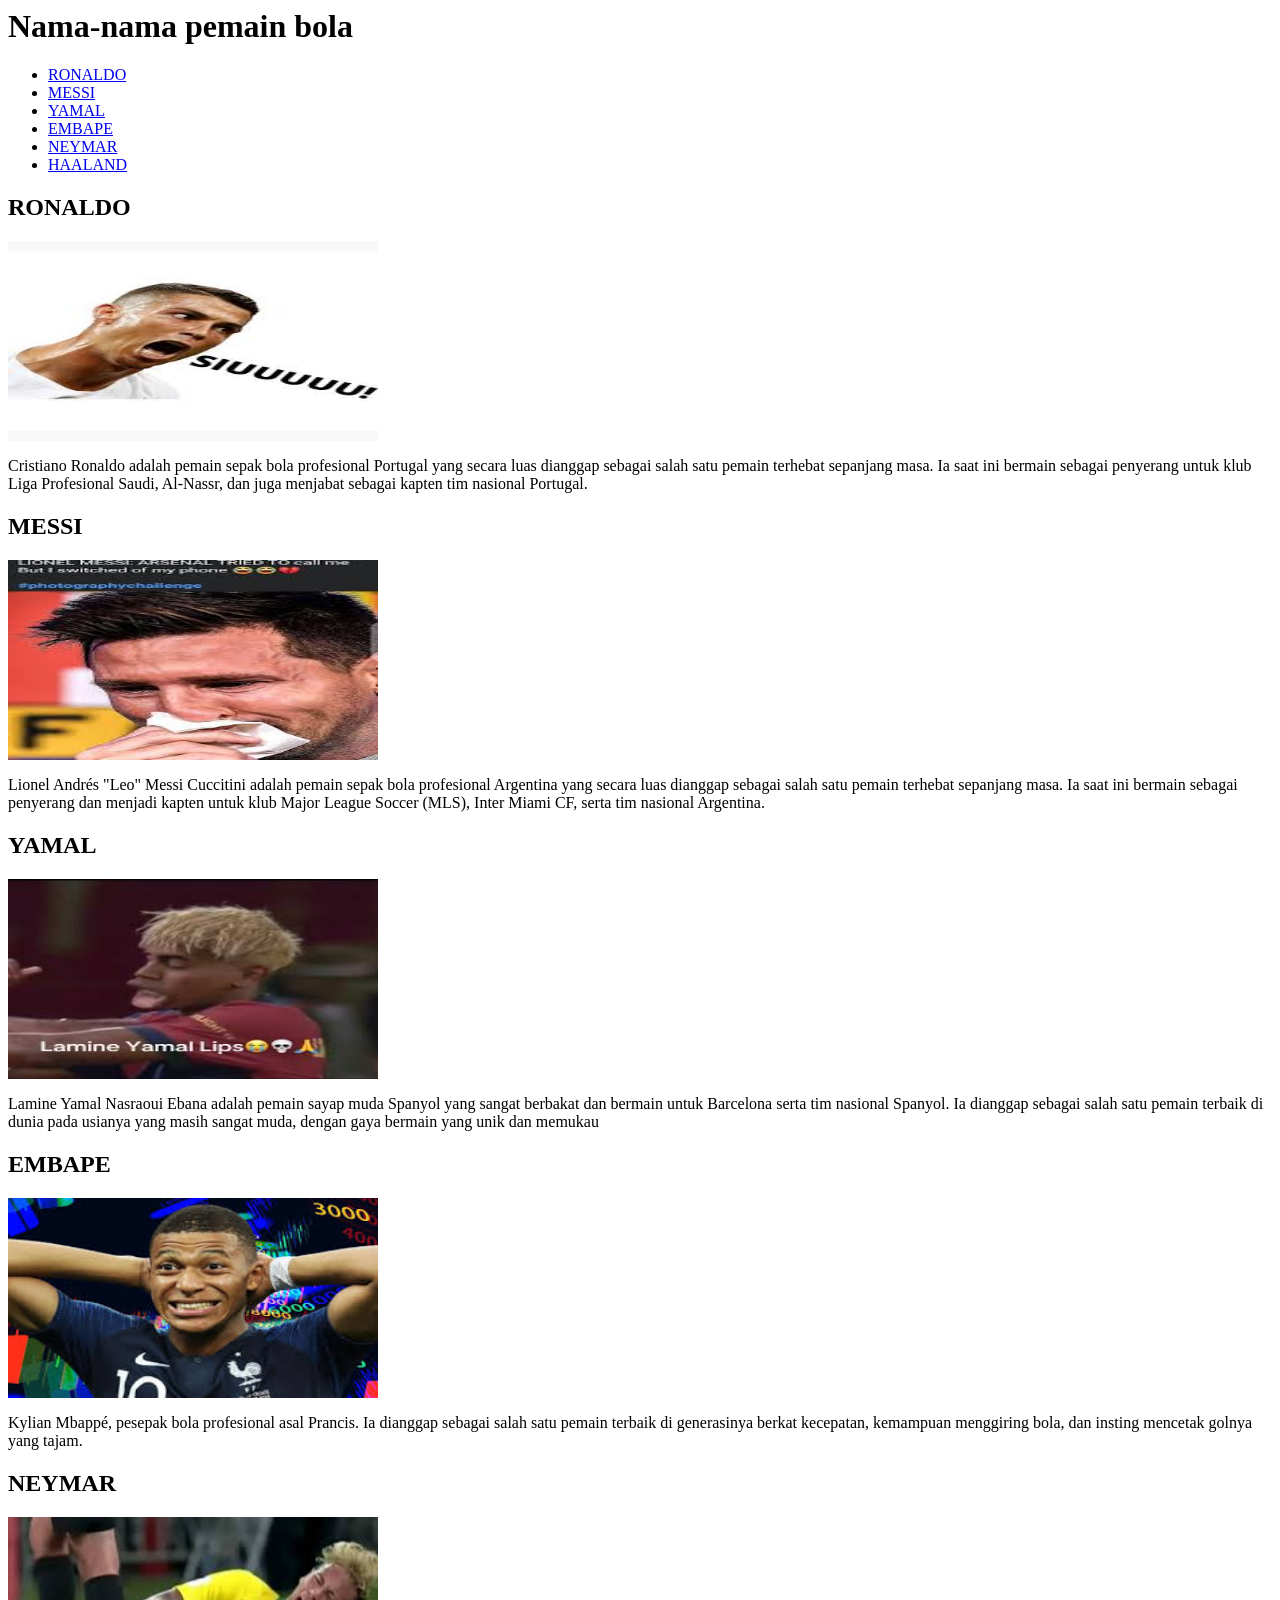
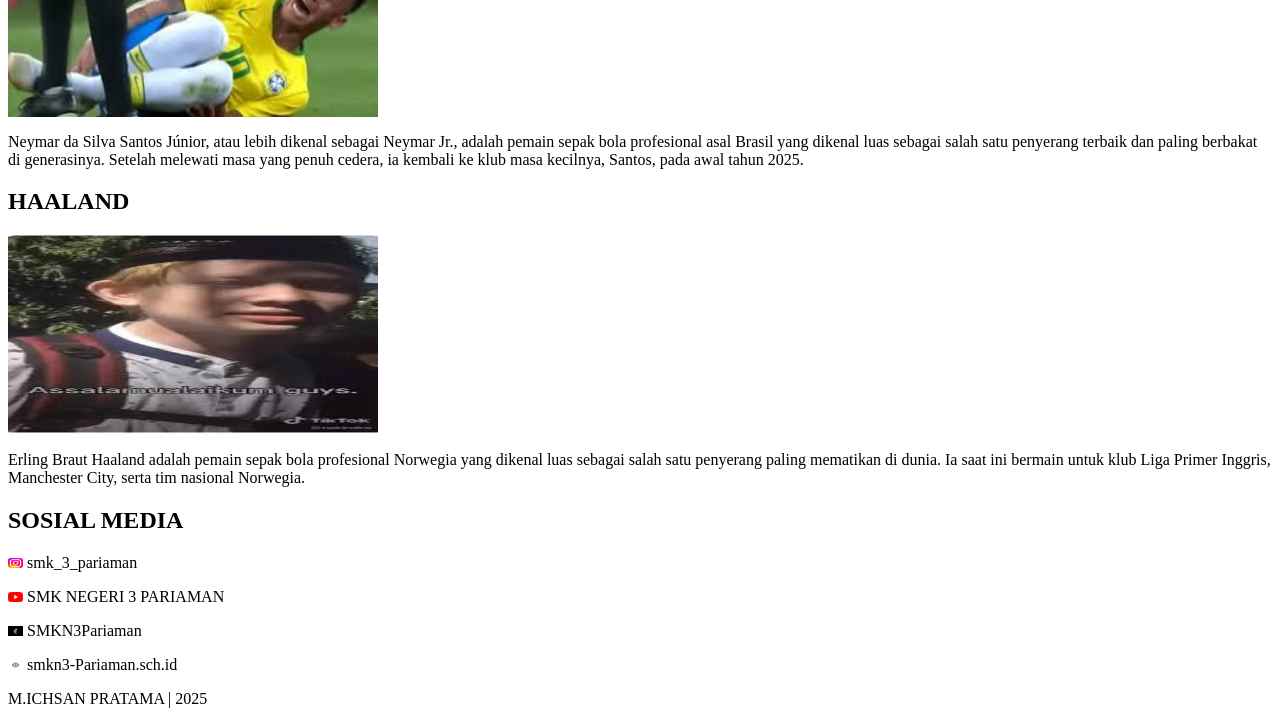
==== index.html @ 00ed28d8 "first commit" ====
<html>
    <head>
        <title>Latihan 16 Semantic HTML</title>
        <link rel="stylesheet" type="text/css" href="./latihan16.css">
    </head>
<body>
    <header>
        <div class="card">
            <h1>Nama-nama pemain bola</h1>
        </div>
            <nav>
                <ul>
                    <li><a href="#A" target="_self">RONALDO</a></li>
                    <li><a href="#B" target="_self">MESSI</a></li>
                    <li><a href="#C" target="_self">YAMAL</a></li>
                    <li><a href="#D" target="_self">EMBAPE</a></li>
                    <li><a href="#E" target="_self">NEYMAR</a></li>
                    <li><a href="#F" target="_self">HAALAND</a></li>
                </ul>
            </nav>
    </header>
    <main>
        <article class="card">
            <a name="A"><h2>RONALDO</h2></a>
            
            <img src="foto/ronaldo.jpeg" height="200px" width="370px">
            <p>
                Cristiano Ronaldo adalah pemain sepak bola profesional Portugal yang secara luas
                 dianggap sebagai salah satu pemain terhebat sepanjang masa.
                  Ia saat ini bermain sebagai penyerang untuk klub 
                  Liga Profesional Saudi, Al-Nassr, dan juga menjabat sebagai kapten tim nasional Portugal. 
            </p>
        </article>
        <article class="card">
            <a name="B"><h2>MESSI</h2></a>
            <img src="./foto/messi.jpeg" height="200px" width="370px">
            <p>
                Lionel Andrés "Leo" Messi Cuccitini adalah pemain sepak bola profesional Argentina 
                yang secara luas dianggap sebagai salah satu pemain terhebat sepanjang masa.
                Ia saat ini bermain sebagai penyerang dan menjadi kapten untuk klub Major League Soccer (MLS),
                 Inter Miami CF, serta tim nasional Argentina. 
            </p>
        </article>
        <article class="card">
            <a name="C"><h2>YAMAL</h2></a>
            <img src="./foto/yamal.jpeg" height="200px" width="370px">
            <p>
                Lamine Yamal Nasraoui Ebana adalah pemain sayap muda Spanyol yang sangat berbakat dan bermain untuk Barcelona serta tim nasional Spanyol.
                 Ia dianggap sebagai salah satu pemain terbaik di dunia pada usianya yang masih sangat muda,
                  dengan gaya bermain yang unik dan memukau
            </p>
        </article>
        <article class="card">
            <a name="D"><h2>EMBAPE</h2></a>
            <img src="./foto/embape.jpeg" height="200px" width="370px">
            <p>
               Kylian Mbappé, pesepak bola profesional asal Prancis.
               Ia dianggap sebagai salah satu pemain terbaik di generasinya berkat kecepatan,
               kemampuan menggiring bola, dan insting mencetak golnya yang tajam. 
            </p>
        </article>
        <article class="card">
            <a name="E"><h2>NEYMAR</h2></a>
            <img src="./foto/neymar.jpeg" height="200px" width="370px">
            <p>
                Neymar da Silva Santos Júnior, atau lebih dikenal sebagai Neymar Jr.,
                 adalah pemain sepak bola profesional asal Brasil yang dikenal luas
                  sebagai salah satu penyerang terbaik dan paling berbakat di generasinya.
             Setelah melewati masa yang penuh cedera, ia kembali ke klub masa kecilnya, Santos, pada awal tahun 2025. 
            </p>
        </article>
        <article class="card">
            <a name="F"><h2>HAALAND</h2></a>
            <img src="./foto/HAALAND.jpeg" height="200px" width="370px">
            <p>
                Erling Braut Haaland adalah pemain sepak bola profesional Norwegia yang dikenal luas sebagai salah satu penyerang paling mematikan di dunia.
                 Ia saat ini bermain untuk klub Liga Primer Inggris, Manchester City, serta tim nasional Norwegia. 
            </p>
            <aside>
       <article class="card sosialmedia">
         <header>
           <h2>SOSIAL MEDIA</h2>
           <p>
             <img src="./foto/ig.jpeg"height="10px" width="15px">
             smk_3_pariaman
             </p>
           <p>
             <img src="./foto/yt.png"height="10px" width="15px">
             SMK NEGERI 3 PARIAMAN
             </p>
           <P>
             <img src="./foto/tiktok.png"height="10px" width="15px">
             SMKN3Pariaman
             </p>
           <p>
             <img src="./foto/web.png"height="10px" width="15px">
             smkn3-Pariaman.sch.id
           </P>
         </header>
       </article>
     </aside>
   </main>
   <footer>
    <p>M.ICHSAN PRATAMA | 2025</p>
   </footer>
        </article>
    </main>
</body>
</html>
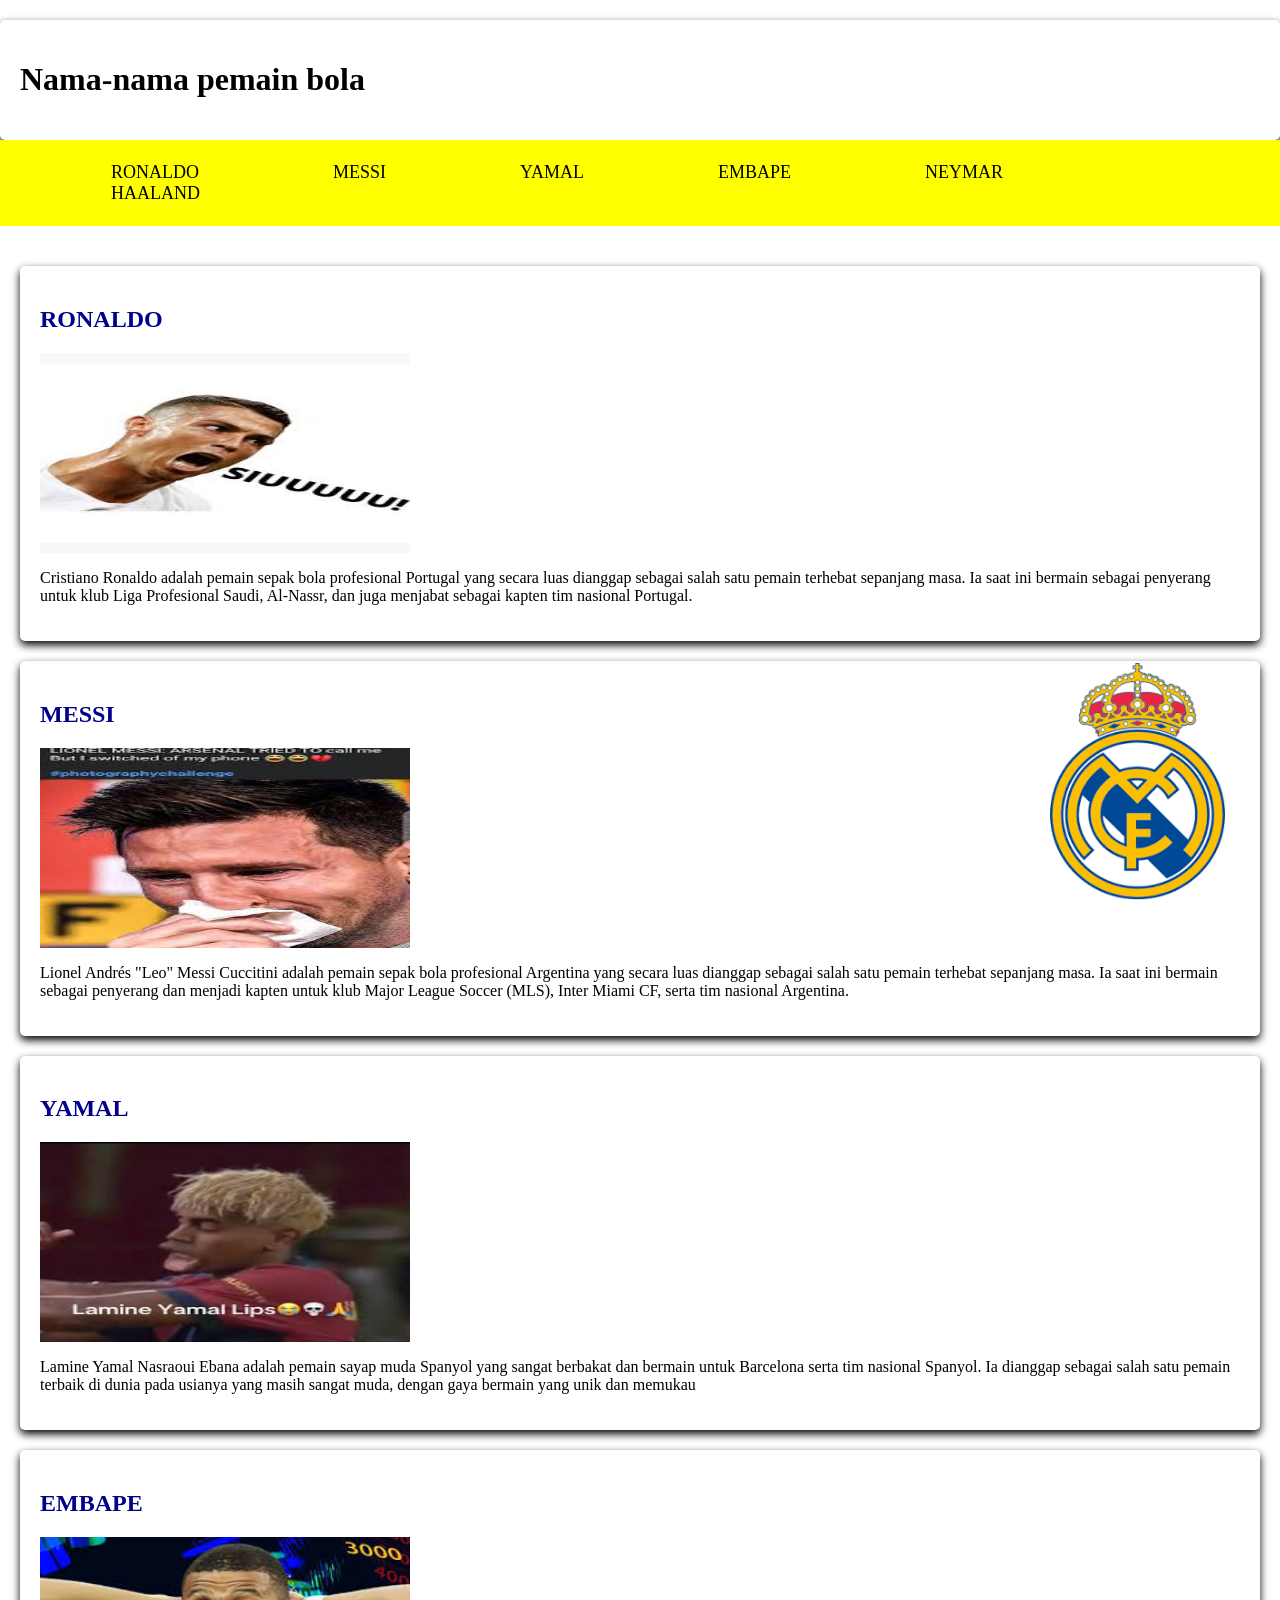
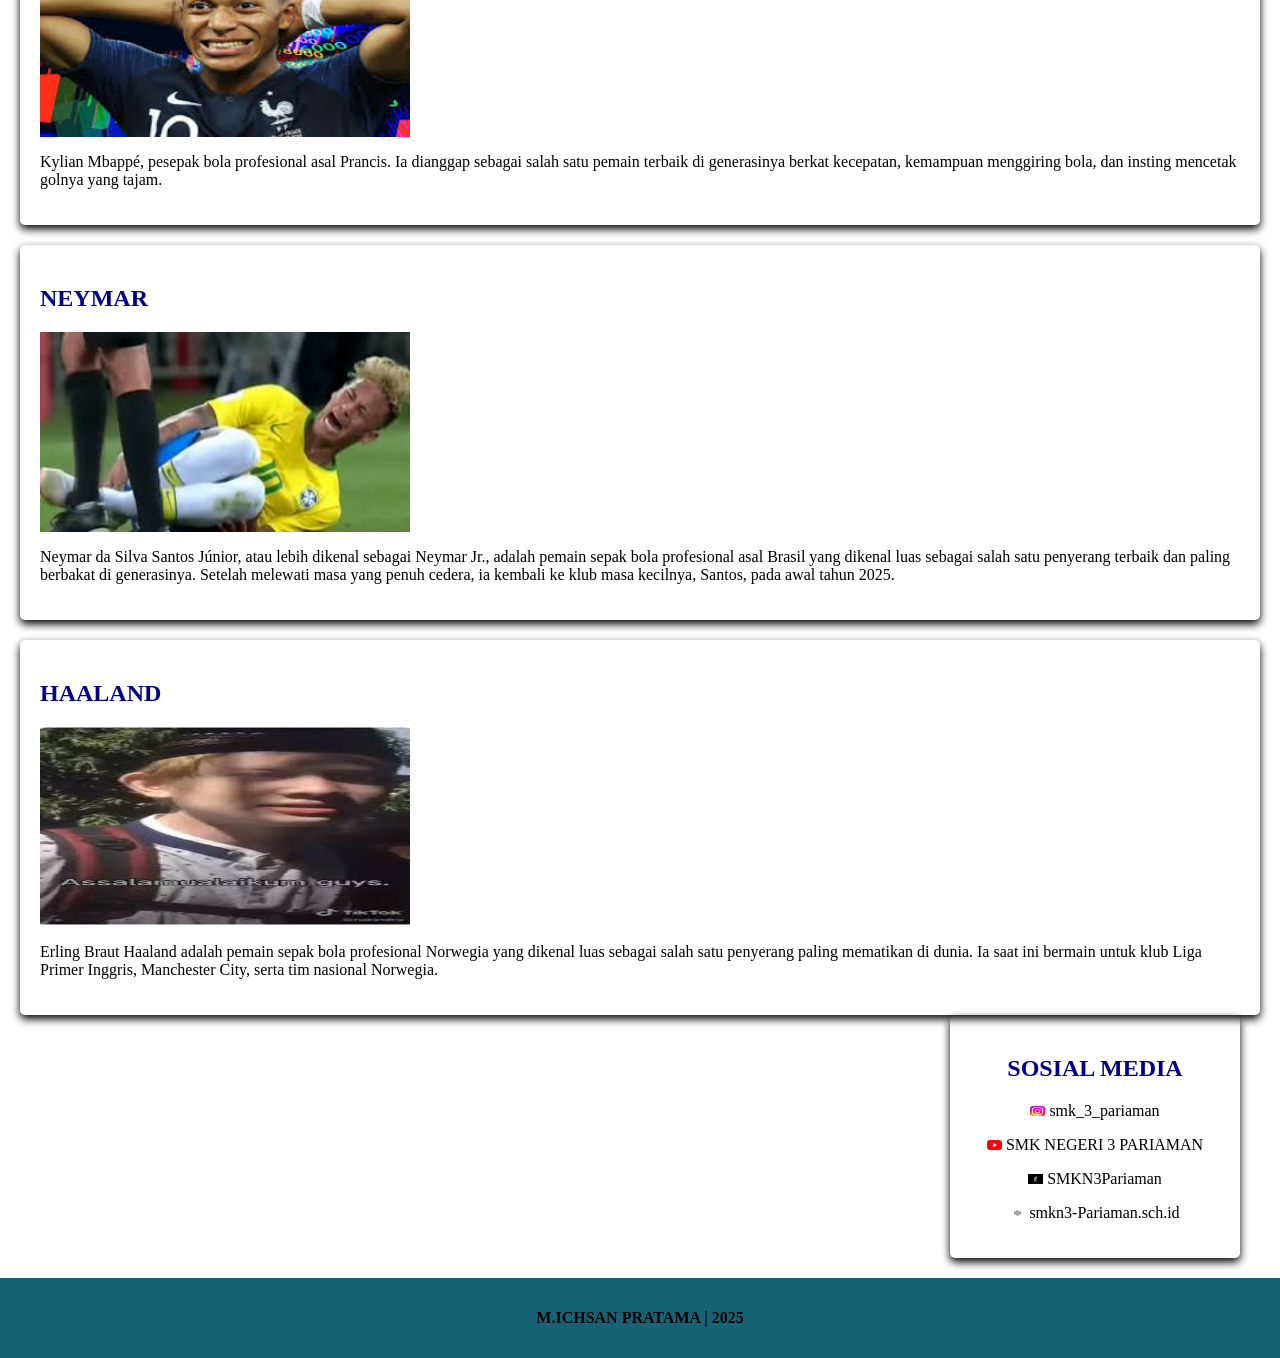
==== commit f39f5fa4: "Add files via upload" ====
--- a/index.html
+++ b/index.html
@@ -1,109 +1,109 @@
-<html>
-    <head>
-        <title>Latihan 16 Semantic HTML</title>
-        <link rel="stylesheet" type="text/css" href="./latihan16.css">
-    </head>
-<body>
-    <header>
-        <div class="card">
-            <h1>Nama-nama pemain bola</h1>
-        </div>
-            <nav>
-                <ul>
-                    <li><a href="#A" target="_self">RONALDO</a></li>
-                    <li><a href="#B" target="_self">MESSI</a></li>
-                    <li><a href="#C" target="_self">YAMAL</a></li>
-                    <li><a href="#D" target="_self">EMBAPE</a></li>
-                    <li><a href="#E" target="_self">NEYMAR</a></li>
-                    <li><a href="#F" target="_self">HAALAND</a></li>
-                </ul>
-            </nav>
-    </header>
-    <main>
-        <article class="card">
-            <a name="A"><h2>RONALDO</h2></a>
-            
-            <img src="foto/ronaldo.jpeg" height="200px" width="370px">
-            <p>
-                Cristiano Ronaldo adalah pemain sepak bola profesional Portugal yang secara luas
-                 dianggap sebagai salah satu pemain terhebat sepanjang masa.
-                  Ia saat ini bermain sebagai penyerang untuk klub 
-                  Liga Profesional Saudi, Al-Nassr, dan juga menjabat sebagai kapten tim nasional Portugal. 
-            </p>
-        </article>
-        <article class="card">
-            <a name="B"><h2>MESSI</h2></a>
-            <img src="./foto/messi.jpeg" height="200px" width="370px">
-            <p>
-                Lionel Andrés "Leo" Messi Cuccitini adalah pemain sepak bola profesional Argentina 
-                yang secara luas dianggap sebagai salah satu pemain terhebat sepanjang masa.
-                Ia saat ini bermain sebagai penyerang dan menjadi kapten untuk klub Major League Soccer (MLS),
-                 Inter Miami CF, serta tim nasional Argentina. 
-            </p>
-        </article>
-        <article class="card">
-            <a name="C"><h2>YAMAL</h2></a>
-            <img src="./foto/yamal.jpeg" height="200px" width="370px">
-            <p>
-                Lamine Yamal Nasraoui Ebana adalah pemain sayap muda Spanyol yang sangat berbakat dan bermain untuk Barcelona serta tim nasional Spanyol.
-                 Ia dianggap sebagai salah satu pemain terbaik di dunia pada usianya yang masih sangat muda,
-                  dengan gaya bermain yang unik dan memukau
-            </p>
-        </article>
-        <article class="card">
-            <a name="D"><h2>EMBAPE</h2></a>
-            <img src="./foto/embape.jpeg" height="200px" width="370px">
-            <p>
-               Kylian Mbappé, pesepak bola profesional asal Prancis.
-               Ia dianggap sebagai salah satu pemain terbaik di generasinya berkat kecepatan,
-               kemampuan menggiring bola, dan insting mencetak golnya yang tajam. 
-            </p>
-        </article>
-        <article class="card">
-            <a name="E"><h2>NEYMAR</h2></a>
-            <img src="./foto/neymar.jpeg" height="200px" width="370px">
-            <p>
-                Neymar da Silva Santos Júnior, atau lebih dikenal sebagai Neymar Jr.,
-                 adalah pemain sepak bola profesional asal Brasil yang dikenal luas
-                  sebagai salah satu penyerang terbaik dan paling berbakat di generasinya.
-             Setelah melewati masa yang penuh cedera, ia kembali ke klub masa kecilnya, Santos, pada awal tahun 2025. 
-            </p>
-        </article>
-        <article class="card">
-            <a name="F"><h2>HAALAND</h2></a>
-            <img src="./foto/HAALAND.jpeg" height="200px" width="370px">
-            <p>
-                Erling Braut Haaland adalah pemain sepak bola profesional Norwegia yang dikenal luas sebagai salah satu penyerang paling mematikan di dunia.
-                 Ia saat ini bermain untuk klub Liga Primer Inggris, Manchester City, serta tim nasional Norwegia. 
-            </p>
-            <aside>
-       <article class="card sosialmedia">
-         <header>
-           <h2>SOSIAL MEDIA</h2>
-           <p>
-             <img src="./foto/ig.jpeg"height="10px" width="15px">
-             smk_3_pariaman
-             </p>
-           <p>
-             <img src="./foto/yt.png"height="10px" width="15px">
-             SMK NEGERI 3 PARIAMAN
-             </p>
-           <P>
-             <img src="./foto/tiktok.png"height="10px" width="15px">
-             SMKN3Pariaman
-             </p>
-           <p>
-             <img src="./foto/web.png"height="10px" width="15px">
-             smkn3-Pariaman.sch.id
-           </P>
-         </header>
-       </article>
-     </aside>
-   </main>
-   <footer>
-    <p>M.ICHSAN PRATAMA | 2025</p>
-   </footer>
-        </article>
-    </main>
-</body>
-</html>
+<html>
+    <head>
+        <title>Latihan 16 Semantic HTML</title>
+        <link rel="stylesheet" type="text/css" href="./style.css">
+    </head>
+<body>
+    <header>
+        <div class="card">
+            <h1>Nama-nama pemain bola</h1>
+        </div>
+            <nav>
+                <ul>
+                    <li><a href="#A" target="_self">RONALDO</a></li>
+                    <li><a href="#B" target="_self">MESSI</a></li>
+                    <li><a href="#C" target="_self">YAMAL</a></li>
+                    <li><a href="#D" target="_self">EMBAPE</a></li>
+                    <li><a href="#E" target="_self">NEYMAR</a></li>
+                    <li><a href="#F" target="_self">HAALAND</a></li>
+                </ul>
+            </nav>
+    </header>
+    <main>
+        <article class="card">
+            <a name="A"><h2>RONALDO</h2></a>
+            
+            <img src="foto/ronaldo.jpeg" height="200px" width="370px">
+            <p>
+                Cristiano Ronaldo adalah pemain sepak bola profesional Portugal yang secara luas
+                 dianggap sebagai salah satu pemain terhebat sepanjang masa.
+                  Ia saat ini bermain sebagai penyerang untuk klub 
+                  Liga Profesional Saudi, Al-Nassr, dan juga menjabat sebagai kapten tim nasional Portugal. 
+            </p>
+        </article>
+        <article class="card">
+            <a name="B"><h2>MESSI</h2></a>
+            <img src="./foto/messi.jpeg" height="200px" width="370px">
+            <p>
+                Lionel Andrés "Leo" Messi Cuccitini adalah pemain sepak bola profesional Argentina 
+                yang secara luas dianggap sebagai salah satu pemain terhebat sepanjang masa.
+                Ia saat ini bermain sebagai penyerang dan menjadi kapten untuk klub Major League Soccer (MLS),
+                 Inter Miami CF, serta tim nasional Argentina. 
+            </p>
+        </article>
+        <article class="card">
+            <a name="C"><h2>YAMAL</h2></a>
+            <img src="./foto/yamal.jpeg" height="200px" width="370px">
+            <p>
+                Lamine Yamal Nasraoui Ebana adalah pemain sayap muda Spanyol yang sangat berbakat dan bermain untuk Barcelona serta tim nasional Spanyol.
+                 Ia dianggap sebagai salah satu pemain terbaik di dunia pada usianya yang masih sangat muda,
+                  dengan gaya bermain yang unik dan memukau
+            </p>
+        </article>
+        <article class="card">
+            <a name="D"><h2>EMBAPE</h2></a>
+            <img src="./foto/embape.jpeg" height="200px" width="370px">
+            <p>
+               Kylian Mbappé, pesepak bola profesional asal Prancis.
+               Ia dianggap sebagai salah satu pemain terbaik di generasinya berkat kecepatan,
+               kemampuan menggiring bola, dan insting mencetak golnya yang tajam. 
+            </p>
+        </article>
+        <article class="card">
+            <a name="E"><h2>NEYMAR</h2></a>
+            <img src="./foto/neymar.jpeg" height="200px" width="370px">
+            <p>
+                Neymar da Silva Santos Júnior, atau lebih dikenal sebagai Neymar Jr.,
+                 adalah pemain sepak bola profesional asal Brasil yang dikenal luas
+                  sebagai salah satu penyerang terbaik dan paling berbakat di generasinya.
+             Setelah melewati masa yang penuh cedera, ia kembali ke klub masa kecilnya, Santos, pada awal tahun 2025. 
+            </p>
+        </article>
+        <article class="card">
+            <a name="F"><h2>HAALAND</h2></a>
+            <img src="./foto/HAALAND.jpeg" height="200px" width="370px">
+            <p>
+                Erling Braut Haaland adalah pemain sepak bola profesional Norwegia yang dikenal luas sebagai salah satu penyerang paling mematikan di dunia.
+                 Ia saat ini bermain untuk klub Liga Primer Inggris, Manchester City, serta tim nasional Norwegia. 
+            </p>
+            <aside>
+       <article class="card sosialmedia">
+         <header>
+           <h2>SOSIAL MEDIA</h2>
+           <p>
+             <img src="./foto/ig.jpeg"height="10px" width="15px">
+             smk_3_pariaman
+             </p>
+           <p>
+             <img src="./foto/yt.png"height="10px" width="15px">
+             SMK NEGERI 3 PARIAMAN
+             </p>
+           <P>
+             <img src="./foto/tiktok.png"height="10px" width="15px">
+             SMKN3Pariaman
+             </p>
+           <p>
+             <img src="./foto/web.png"height="10px" width="15px">
+             smkn3-Pariaman.sch.id
+           </P>
+         </header>
+       </article>
+     </aside>
+   </main>
+   <footer>
+    <p>M.ICHSAN PRATAMA | 2025</p>
+   </footer>
+        </article>
+    </main>
+</body>
+</html>
--- a/style.css
+++ b/style.css
@@ -0,0 +1,109 @@
+html, body {
+    height: 100%;
+    margin: 0;
+    padding: 0;
+}
+
+.Car{
+    background-color: black;
+    color: aliceblue;
+    text-align: center;
+    padding: 60px;
+    font-size: 20px;
+}
+
+nav{
+    background-color: yellow;
+    padding: 6px;
+}
+
+nav li{
+    list-style: none;
+    display: inline;
+    margin-right: 65px;
+    margin-left: 65px;
+}
+
+nav a{
+    font-size: 18px;
+    color: rgb(0, 0, 0);
+    font-weight: 400px;
+    text-decoration: none;
+}
+
+nav a:hover{
+    font-weight: bold;
+    color: blue;
+}
+
+body{
+    font-family: 'Tahoma';
+    padding: 0;
+    margin: 0;
+    background-image: url("./foto/realmadrit.png");
+    background-attachment: fixed;
+    background-repeat: no-repeat;
+    background-position: calc(95%) bottom;
+    background-size: 175px;
+    padding-bottom: 120px;
+}
+
+h2{
+    color: darkblue
+    ;
+}
+
+.card {
+    padding: 20px;
+    margin-top: 20px;
+    box-shadow: 0 4px 8px 0 black;
+    border-radius: 5px;
+}
+
+main {
+    padding: 20px;
+    overflow: auto;
+}
+
+#content{
+    width: 75%;
+    float: left;
+}
+
+.image{
+    width: 100%;
+    object-position: center;
+    object-fit: cover;
+    max-height: 300px;
+}
+
+aside {
+    width: 25%;
+    float: right;
+    padding-left: 10px;
+}
+
+.SosialMedia{
+    text-align: center;
+}
+
+* {
+    box-sizing: border-box;
+}
+
+footer{
+    color: rgb(0, 0, 0);
+    padding: 15px;
+    background-color: rgb(23, 99, 118);
+    text-align: center;
+    font-weight: bold;
+}
+
+.logo {
+    position: fixed;
+    bottom: 0;
+    right: 52px;
+    width: 179px;
+    height: 60px;
+    background: url("./foto/realmadrit.png") no-repeat center/contain;
+}
